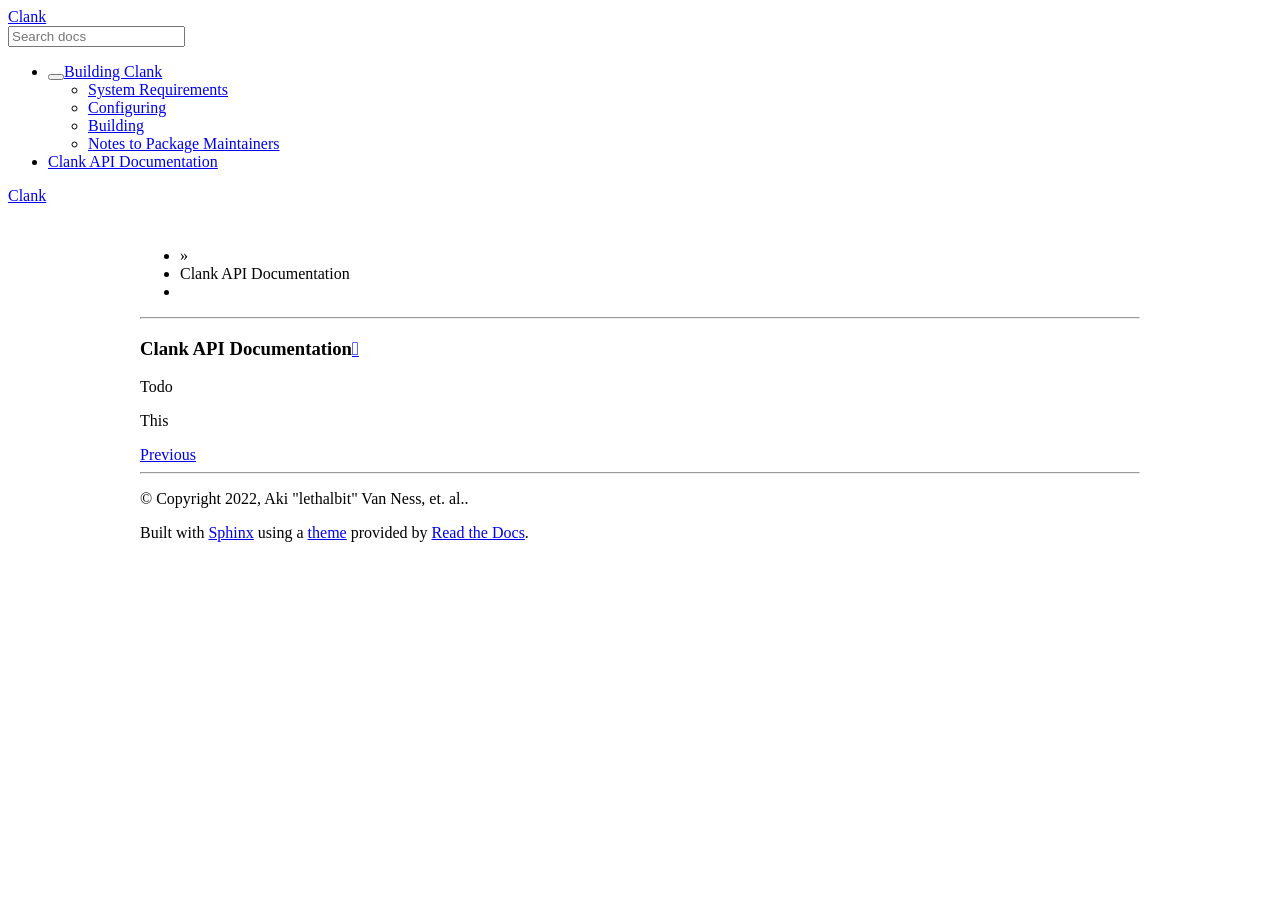
==== api/index.html @ 7fa8c1d8 "Deploying to gh-pages from  @ ae3d16cf69baaf207182b707c97427459b31b8cd 🚀" ====
<!DOCTYPE html>
<html class="writer-html5" lang="en" >
<head>
  <meta charset="utf-8" /><meta name="generator" content="Docutils 0.17.1: http://docutils.sourceforge.net/" />

  <meta name="viewport" content="width=device-width, initial-scale=1.0" />
  <title>Clank API Documentation &mdash; Clank 0.0.0 documentation</title>
      <link rel="stylesheet" href="../_static/pygments.css" type="text/css" />
      <link rel="stylesheet" href="../_static/css/styles.css" type="text/css" />
      <link rel="stylesheet" href="../_static/graphviz.css" type="text/css" />
      <link rel="stylesheet" href="../_static/platformpicker.css" type="text/css" />
      <link rel="stylesheet" href="../_static/css/styles.css" type="text/css" />
    <link rel="canonical" href="https://lethalbit.github.io/clank/api/index.html" />
  <!--[if lt IE 9]>
    <script src="../_static/js/html5shiv.min.js"></script>
  <![endif]-->
  
        <script data-url_root="../" id="documentation_options" src="../_static/documentation_options.js"></script>
        <script src="../_static/jquery.js"></script>
        <script src="../_static/underscore.js"></script>
        <script src="../_static/_sphinx_javascript_frameworks_compat.js"></script>
        <script src="../_static/doctools.js"></script>
        <script src="../_static/platformpicker.js"></script>
        <script>mermaid.initialize({startOnLoad:true});</script>
        <script src="../_static/js/mermaid.min.js"></script>
    <script src="../_static/js/theme.js"></script>
    <link rel="index" title="Index" href="../genindex.html" />
    <link rel="search" title="Search" href="../search.html" />
    <link rel="prev" title="Building Clank" href="../building.html" /> 
</head>

<body class="wy-body-for-nav"> 
  <div class="wy-grid-for-nav">
    <nav data-toggle="wy-nav-shift" class="wy-nav-side">
      <div class="wy-side-scroll">
        <div class="wy-side-nav-search" >
            <a href="../index.html" class="icon icon-home"> Clank
          </a>
<div role="search">
  <form id="rtd-search-form" class="wy-form" action="../search.html" method="get">
    <input type="text" name="q" placeholder="Search docs" />
    <input type="hidden" name="check_keywords" value="yes" />
    <input type="hidden" name="area" value="default" />
  </form>
</div>
        </div><div class="wy-menu wy-menu-vertical" data-spy="affix" role="navigation" aria-label="Navigation menu">
              <ul class="current">
<li class="toctree-l1"><a class="reference internal" href="../building.html">Building Clank</a><ul>
<li class="toctree-l2"><a class="reference internal" href="../building.html#system-requirements">System Requirements</a></li>
<li class="toctree-l2"><a class="reference internal" href="../building.html#configuring">Configuring</a></li>
<li class="toctree-l2"><a class="reference internal" href="../building.html#building">Building</a></li>
<li class="toctree-l2"><a class="reference internal" href="../building.html#notes-to-package-maintainers">Notes to Package Maintainers</a></li>
</ul>
</li>
<li class="toctree-l1 current"><a class="current reference internal" href="#">Clank API Documentation</a></li>
</ul>

        </div>
      </div>
    </nav>

    <section data-toggle="wy-nav-shift" class="wy-nav-content-wrap"><nav class="wy-nav-top" aria-label="Mobile navigation menu" >
          <i data-toggle="wy-nav-top" class="fa fa-bars"></i>
          <a href="../index.html">Clank</a>
      </nav>

      <div class="wy-nav-content">
        <div class="rst-content style-external-links">
          <div role="navigation" aria-label="Page navigation">
  <ul class="wy-breadcrumbs">
      <li><a href="../index.html" class="icon icon-home"></a> &raquo;</li>
      <li>Clank API Documentation</li>
      <li class="wy-breadcrumbs-aside">
      </li>
  </ul>
  <hr/>
</div>
          <div role="main" class="document" itemscope="itemscope" itemtype="http://schema.org/Article">
           <div itemprop="articleBody">
             
  <div class="toctree-wrapper compound">
</div>
<section id="clank-api-documentation">
<h1>Clank API Documentation<a class="headerlink" href="#clank-api-documentation" title="Permalink to this heading"></a></h1>
<div class="admonition-todo admonition" id="id1">
<p class="admonition-title">Todo</p>
<p>This</p>
</div>
</section>


           </div>
          </div>
          <footer><div class="rst-footer-buttons" role="navigation" aria-label="Footer">
        <a href="../building.html" class="btn btn-neutral float-left" title="Building Clank" accesskey="p" rel="prev"><span class="fa fa-arrow-circle-left" aria-hidden="true"></span> Previous</a>
    </div>

  <hr/>

  <div role="contentinfo">
    <p>&#169; Copyright 2022, Aki &#34;lethalbit&#34; Van Ness, et. al..</p>
  </div>

  Built with <a href="https://www.sphinx-doc.org/">Sphinx</a> using a
    <a href="https://github.com/readthedocs/sphinx_rtd_theme">theme</a>
    provided by <a href="https://readthedocs.org">Read the Docs</a>.
   

</footer>
        </div>
      </div>
    </section>
  </div>
  <script>
      jQuery(function () {
          SphinxRtdTheme.Navigation.enable(true);
      });
  </script> 

</body>
</html>
---- _static/pygments.css ----
pre { line-height: 125%; }
td.linenos .normal { color: inherit; background-color: transparent; padding-left: 5px; padding-right: 5px; }
span.linenos { color: inherit; background-color: transparent; padding-left: 5px; padding-right: 5px; }
td.linenos .special { color: #000000; background-color: #ffffc0; padding-left: 5px; padding-right: 5px; }
span.linenos.special { color: #000000; background-color: #ffffc0; padding-left: 5px; padding-right: 5px; }
.highlight .hll { background-color: #49483e }
.highlight { background: #272822; color: #f8f8f2 }
.highlight .c { color: #75715e } /* Comment */
.highlight .err { color: #960050; background-color: #1e0010 } /* Error */
.highlight .esc { color: #f8f8f2 } /* Escape */
.highlight .g { color: #f8f8f2 } /* Generic */
.highlight .k { color: #66d9ef } /* Keyword */
.highlight .l { color: #ae81ff } /* Literal */
.highlight .n { color: #f8f8f2 } /* Name */
.highlight .o { color: #f92672 } /* Operator */
.highlight .x { color: #f8f8f2 } /* Other */
.highlight .p { color: #f8f8f2 } /* Punctuation */
.highlight .ch { color: #75715e } /* Comment.Hashbang */
.highlight .cm { color: #75715e } /* Comment.Multiline */
.highlight .cp { color: #75715e } /* Comment.Preproc */
.highlight .cpf { color: #75715e } /* Comment.PreprocFile */
.highlight .c1 { color: #75715e } /* Comment.Single */
.highlight .cs { color: #75715e } /* Comment.Special */
.highlight .gd { color: #f92672 } /* Generic.Deleted */
.highlight .ge { color: #f8f8f2; font-style: italic } /* Generic.Emph */
.highlight .gr { color: #f8f8f2 } /* Generic.Error */
.highlight .gh { color: #f8f8f2 } /* Generic.Heading */
.highlight .gi { color: #a6e22e } /* Generic.Inserted */
.highlight .go { color: #66d9ef } /* Generic.Output */
.highlight .gp { color: #f92672; font-weight: bold } /* Generic.Prompt */
.highlight .gs { color: #f8f8f2; font-weight: bold } /* Generic.Strong */
.highlight .gu { color: #75715e } /* Generic.Subheading */
.highlight .gt { color: #f8f8f2 } /* Generic.Traceback */
.highlight .kc { color: #66d9ef } /* Keyword.Constant */
.highlight .kd { color: #66d9ef } /* Keyword.Declaration */
.highlight .kn { color: #f92672 } /* Keyword.Namespace */
.highlight .kp { color: #66d9ef } /* Keyword.Pseudo */
.highlight .kr { color: #66d9ef } /* Keyword.Reserved */
.highlight .kt { color: #66d9ef } /* Keyword.Type */
.highlight .ld { color: #e6db74 } /* Literal.Date */
.highlight .m { color: #ae81ff } /* Literal.Number */
.highlight .s { color: #e6db74 } /* Literal.String */
.highlight .na { color: #a6e22e } /* Name.Attribute */
.highlight .nb { color: #f8f8f2 } /* Name.Builtin */
.highlight .nc { color: #a6e22e } /* Name.Class */
.highlight .no { color: #66d9ef } /* Name.Constant */
.highlight .nd { color: #a6e22e } /* Name.Decorator */
.highlight .ni { color: #f8f8f2 } /* Name.Entity */
.highlight .ne { color: #a6e22e } /* Name.Exception */
.highlight .nf { color: #a6e22e } /* Name.Function */
.highlight .nl { color: #f8f8f2 } /* Name.Label */
.highlight .nn { color: #f8f8f2 } /* Name.Namespace */
.highlight .nx { color: #a6e22e } /* Name.Other */
.highlight .py { color: #f8f8f2 } /* Name.Property */
.highlight .nt { color: #f92672 } /* Name.Tag */
.highlight .nv { color: #f8f8f2 } /* Name.Variable */
.highlight .ow { color: #f92672 } /* Operator.Word */
.highlight .w { color: #f8f8f2 } /* Text.Whitespace */
.highlight .mb { color: #ae81ff } /* Literal.Number.Bin */
.highlight .mf { color: #ae81ff } /* Literal.Number.Float */
.highlight .mh { color: #ae81ff } /* Literal.Number.Hex */
.highlight .mi { color: #ae81ff } /* Literal.Number.Integer */
.highlight .mo { color: #ae81ff } /* Literal.Number.Oct */
.highlight .sa { color: #e6db74 } /* Literal.String.Affix */
.highlight .sb { color: #e6db74 } /* Literal.String.Backtick */
.highlight .sc { color: #e6db74 } /* Literal.String.Char */
.highlight .dl { color: #e6db74 } /* Literal.String.Delimiter */
.highlight .sd { color: #e6db74 } /* Literal.String.Doc */
.highlight .s2 { color: #e6db74 } /* Literal.String.Double */
.highlight .se { color: #ae81ff } /* Literal.String.Escape */
.highlight .sh { color: #e6db74 } /* Literal.String.Heredoc */
.highlight .si { color: #e6db74 } /* Literal.String.Interpol */
.highlight .sx { color: #e6db74 } /* Literal.String.Other */
.highlight .sr { color: #e6db74 } /* Literal.String.Regex */
.highlight .s1 { color: #e6db74 } /* Literal.String.Single */
.highlight .ss { color: #e6db74 } /* Literal.String.Symbol */
.highlight .bp { color: #f8f8f2 } /* Name.Builtin.Pseudo */
.highlight .fm { color: #a6e22e } /* Name.Function.Magic */
.highlight .vc { color: #f8f8f2 } /* Name.Variable.Class */
.highlight .vg { color: #f8f8f2 } /* Name.Variable.Global */
.highlight .vi { color: #f8f8f2 } /* Name.Variable.Instance */
.highlight .vm { color: #f8f8f2 } /* Name.Variable.Magic */
.highlight .il { color: #ae81ff } /* Literal.Number.Integer.Long */
---- _static/css/styles.css ----
@import 'theme.css';
/* for the Read the Docs theme */
@import url('https://fonts.googleapis.com/css2?family=Overpass+Mono:wght@300;400&display=swap');

div.wy-nav-content {
    padding: 1.618em 3.236em;
    height: 100%;
    max-width: 1000px;
    margin: auto;
}

div.highlight {
    border-radius: 5px;
}

div.admonition {
    border-radius: 0px 0px 5px 5px;
}

p.admonition-title {
    border-radius: 5px 5px 0px 0px;
}

code.literal {
    border-radius: 5px;
}
---- _static/graphviz.css ----
/*
 * graphviz.css
 * ~~~~~~~~~~~~
 *
 * Sphinx stylesheet -- graphviz extension.
 *
 * :copyright: Copyright 2007-2022 by the Sphinx team, see AUTHORS.
 * :license: BSD, see LICENSE for details.
 *
 */

img.graphviz {
    border: 0;
    max-width: 100%;
}

object.graphviz {
    max-width: 100%;
}
---- _static/platformpicker.css ----
.platform-picker {
    margin: 10px 0 20px 0;
}
.platform-selector {
    display:block;
    list-style-type: none;
    margin: 0 0 10px;
    padding: 0;
    line-height: normal;
    overflow: auto;
}
.platform-selector li {
    display: block;
    cursor: pointer;
    font-weight: bold;
    margin: 0 5px 0 0;
    padding: 5px 10px;
    float: left;
    background-color: #999;
    color: #fff;
    -moz-border-radius: 5px;
    -webkit-border-radius: 5px;
    border-radius: 5px;
    -khtml-border-radius: 5px;
}
.rst-content .section .platform-selector,
.rst-content section .platform-selector,
.rst-content .toctree-wrapper .platform-selector,
article .platform-selector {
    line-height: normal;
    margin: -15px 0 10px;
}
.rst-content .section .platform-selector li,
.rst-content section .platform-selector li,
.rst-content section .platform-selector ul li,
.rst-content .toctree-wrapper .platform-selector li,
article .platform-selector li {
    margin-left: 0;
}
.platform-selector li:hover {
    background-color: #777;
}
.platform-selector li.selected {
    background-color: #2980b9;
}
.platform-selector li.selected:hover {
    background-color: #333;
}
.platform-choice {
    clear: both;
}
---- _static/css/styles.css ----
@import 'theme.css';
/* for the Read the Docs theme */
@import url('https://fonts.googleapis.com/css2?family=Overpass+Mono:wght@300;400&display=swap');

div.wy-nav-content {
    padding: 1.618em 3.236em;
    height: 100%;
    max-width: 1000px;
    margin: auto;
}

div.highlight {
    border-radius: 5px;
}

div.admonition {
    border-radius: 0px 0px 5px 5px;
}

p.admonition-title {
    border-radius: 5px 5px 0px 0px;
}

code.literal {
    border-radius: 5px;
}
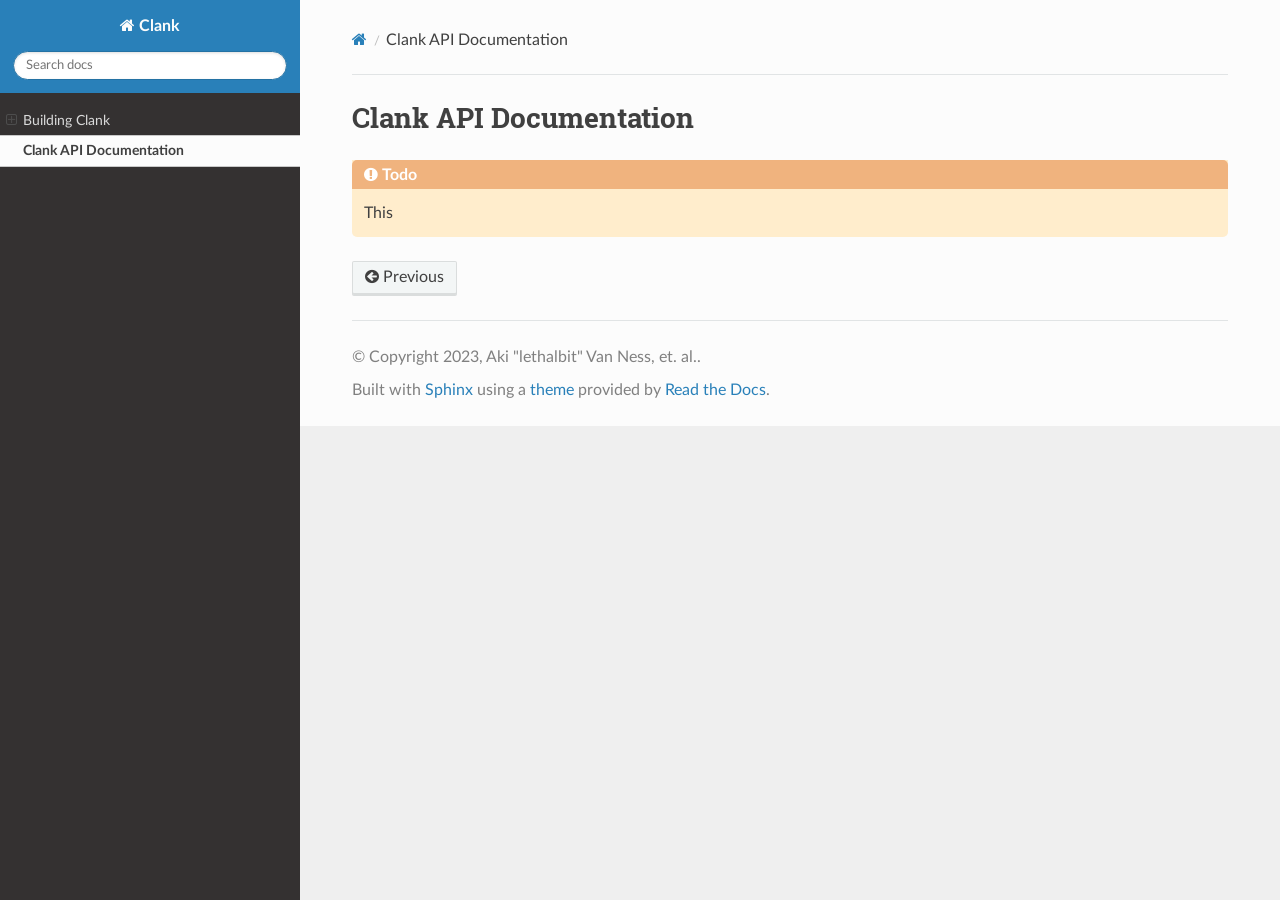
==== commit fe4e2873: "Deploying to gh-pages from  @ 9f1cdcc8923d880b6d804e16194faad3314f4628 🚀" ====
--- a/api/index.html
+++ b/api/index.html
@@ -1,7 +1,7 @@
 <!DOCTYPE html>
 <html class="writer-html5" lang="en" >
 <head>
-  <meta charset="utf-8" /><meta name="generator" content="Docutils 0.17.1: http://docutils.sourceforge.net/" />
+  <meta charset="utf-8" /><meta name="generator" content="Docutils 0.18.1: http://docutils.sourceforge.net/" />
 
   <meta name="viewport" content="width=device-width, initial-scale=1.0" />
   <title>Clank API Documentation &mdash; Clank 0.0.0 documentation</title>
@@ -20,9 +20,10 @@
         <script src="../_static/underscore.js"></script>
         <script src="../_static/_sphinx_javascript_frameworks_compat.js"></script>
         <script src="../_static/doctools.js"></script>
+        <script src="../_static/sphinx_highlight.js"></script>
         <script src="../_static/platformpicker.js"></script>
+        <script src="../_static/js/mermaid.min.js"></script>
         <script>mermaid.initialize({startOnLoad:true});</script>
-        <script src="../_static/js/mermaid.min.js"></script>
     <script src="../_static/js/theme.js"></script>
     <link rel="index" title="Index" href="../genindex.html" />
     <link rel="search" title="Search" href="../search.html" />
@@ -34,11 +35,15 @@
     <nav data-toggle="wy-nav-shift" class="wy-nav-side">
       <div class="wy-side-scroll">
         <div class="wy-side-nav-search" >
-            <a href="../index.html" class="icon icon-home"> Clank
+
+          
+          
+          <a href="../index.html" class="icon icon-home">
+            Clank
           </a>
 <div role="search">
   <form id="rtd-search-form" class="wy-form" action="../search.html" method="get">
-    <input type="text" name="q" placeholder="Search docs" />
+    <input type="text" name="q" placeholder="Search docs" aria-label="Search docs" />
     <input type="hidden" name="check_keywords" value="yes" />
     <input type="hidden" name="area" value="default" />
   </form>
@@ -68,8 +73,8 @@
         <div class="rst-content style-external-links">
           <div role="navigation" aria-label="Page navigation">
   <ul class="wy-breadcrumbs">
-      <li><a href="../index.html" class="icon icon-home"></a> &raquo;</li>
-      <li>Clank API Documentation</li>
+      <li><a href="../index.html" class="icon icon-home" aria-label="Home"></a></li>
+      <li class="breadcrumb-item active">Clank API Documentation</li>
       <li class="wy-breadcrumbs-aside">
       </li>
   </ul>
@@ -98,7 +103,7 @@
   <hr/>
 
   <div role="contentinfo">
-    <p>&#169; Copyright 2022, Aki &#34;lethalbit&#34; Van Ness, et. al..</p>
+    <p>&#169; Copyright 2023, Aki &#34;lethalbit&#34; Van Ness, et. al..</p>
   </div>
 
   Built with <a href="https://www.sphinx-doc.org/">Sphinx</a> using a
--- a/_static/pygments.css
+++ b/_static/pygments.css
@@ -55,6 +55,7 @@
 .highlight .nt { color: #f92672 } /* Name.Tag */
 .highlight .nv { color: #f8f8f2 } /* Name.Variable */
 .highlight .ow { color: #f92672 } /* Operator.Word */
+.highlight .pm { color: #f8f8f2 } /* Punctuation.Marker */
 .highlight .w { color: #f8f8f2 } /* Text.Whitespace */
 .highlight .mb { color: #ae81ff } /* Literal.Number.Bin */
 .highlight .mf { color: #ae81ff } /* Literal.Number.Float */
